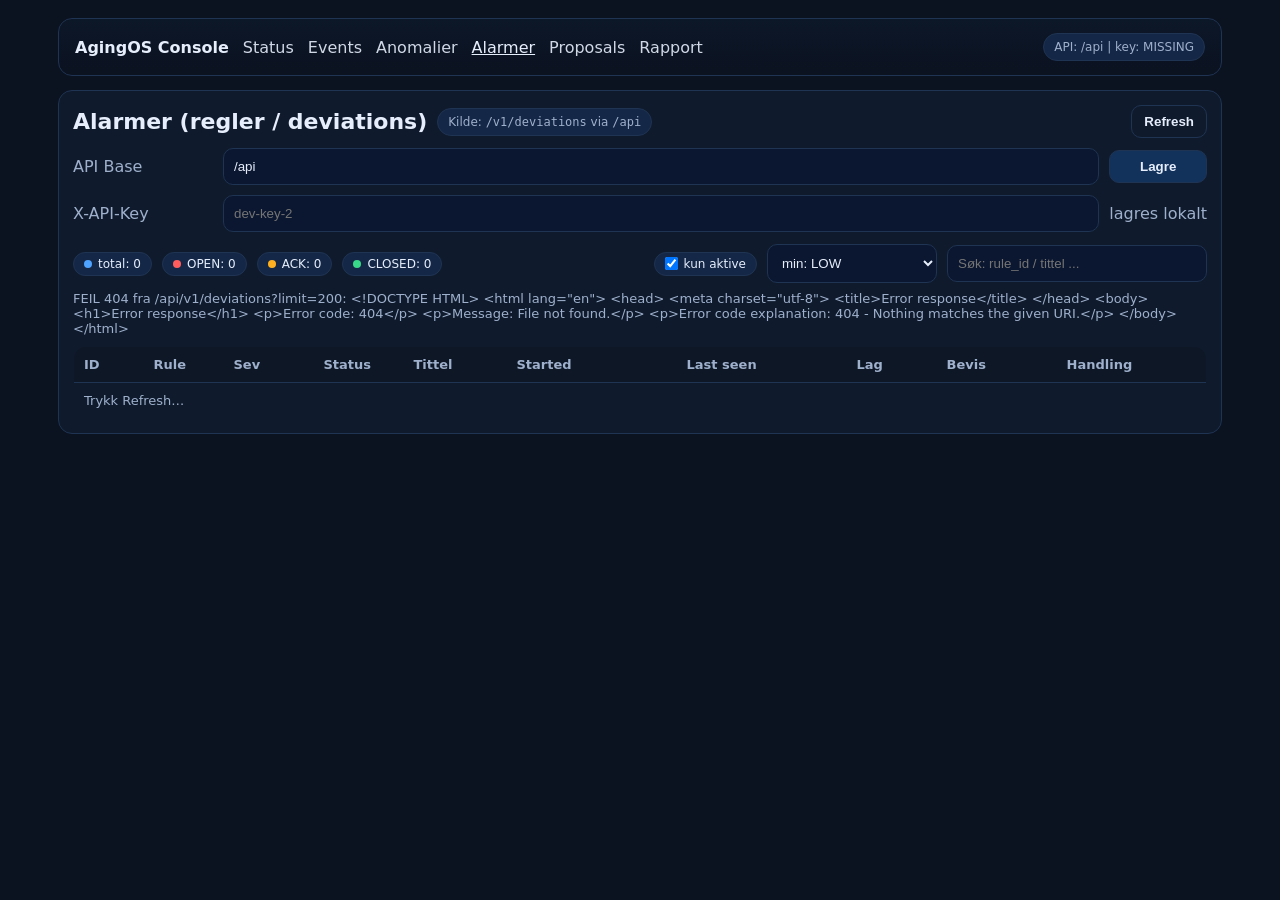
==== services/console/alarms.html @ 8adafd0e "console: alarms page; baseline scope fix; rule param nesting + R-002 allowlist; console volume mount" ====
<!doctype html>
<html lang="no">
<head>
  <meta charset="utf-8" />
  <meta name="viewport" content="width=device-width, initial-scale=1" />
  <title>AgingOS Console — Alarmer</title>
  <style>
    :root{
      --bg:#0b1220; --panel:#0f1b2d; --panel2:#0c1728; --text:#e6eefc; --muted:#9fb0cc;
      --line:#1f3352; --chip:#142746; --good:#39d98a; --warn:#ffb020; --bad:#ff5d5d; --info:#4da3ff;
    }
    *{box-sizing:border-box}
    body{margin:0;font-family:ui-sans-serif,system-ui,-apple-system,Segoe UI,Roboto,Arial; background:var(--bg); color:var(--text);}
    a{color:var(--text); text-decoration:none}
    .wrap{max-width:1200px; margin:0 auto; padding:18px;}
    .topbar{display:flex; align-items:center; justify-content:space-between; gap:12px; padding:14px 16px; border:1px solid var(--line); background:linear-gradient(180deg,var(--panel2),transparent); border-radius:14px;}
    .nav{display:flex; gap:14px; flex-wrap:wrap; align-items:center}
    .nav a{opacity:.9}
    .nav a.active{opacity:1; text-decoration:underline}
    .pill{padding:6px 10px; border:1px solid var(--line); background:var(--chip); border-radius:999px; font-size:12px; color:var(--muted)}
    .grid{display:grid; grid-template-columns:1fr; gap:14px; margin-top:14px;}
    .card{border:1px solid var(--line); background:var(--panel); border-radius:14px; padding:14px;}
    .row{display:flex; gap:10px; flex-wrap:wrap; align-items:center; justify-content:space-between}
    .row .left{display:flex; gap:10px; flex-wrap:wrap; align-items:center}
    .h1{font-size:22px; font-weight:700; margin:0}
    .muted{color:var(--muted)}
    .btn{cursor:pointer; border:1px solid var(--line); background:#12325c; color:var(--text); padding:8px 12px; border-radius:10px; font-weight:600}
    .btn:active{transform:translateY(1px)}
    .btn.secondary{background:transparent}
    .btn.small{padding:6px 10px; font-size:12px}
    .inputs{display:grid; grid-template-columns:140px 1fr auto; gap:10px; align-items:center; margin-top:10px}
    input,select{width:100%; padding:10px 10px; border-radius:10px; border:1px solid var(--line); background:#0b1730; color:var(--text)}
    table{width:100%; border-collapse:collapse; margin-top:10px; overflow:hidden; border-radius:12px; border:1px solid var(--line)}
    th,td{padding:10px 10px; border-bottom:1px solid var(--line); vertical-align:top; font-size:13px}
    th{color:var(--muted); font-weight:700; text-align:left; background:rgba(0,0,0,.15)}
    tr:hover td{background:rgba(255,255,255,.03)}
    .chip{display:inline-flex; align-items:center; gap:6px; padding:4px 10px; border-radius:999px; border:1px solid var(--line); background:var(--chip); font-size:12px}
    .dot{width:8px; height:8px; border-radius:999px; background:var(--muted)}
    .dot.good{background:var(--good)} .dot.warn{background:var(--warn)} .dot.bad{background:var(--bad)} .dot.info{background:var(--info)}
    details{border:1px solid var(--line); border-radius:12px; padding:10px; background:rgba(0,0,0,.12)}
    pre{margin:8px 0 0 0; white-space:pre-wrap; word-break:break-word; color:var(--text)}
    .notice{margin-top:8px; color:var(--muted); font-size:13px}
  
    .banner{
      margin-top:12px;
      border:1px solid var(--line);
      border-radius:14px;
      padding:12px 14px;
      display:flex;
      align-items:center;
      justify-content:space-between;
      gap:12px;
      background: rgba(0,0,0,.12);
    }
    .banner.hidden{ display:none; }
    .banner .left{ display:flex; flex-wrap:wrap; align-items:center; gap:10px; }
    .banner .title{ font-weight:800; }
    .banner .meta{ color:var(--muted); font-size:13px; }
    .banner.bad{ border-color: rgba(255,93,93,.55); background: rgba(255,93,93,.08); }
    .banner.warn{ border-color: rgba(255,176,32,.55); background: rgba(255,176,32,.08); }

  </style>
</head>
<body>
  <div class="wrap">
    <div class="topbar">
      <div class="nav">
        <div style="font-weight:800">AgingOS Console</div>
        <a class="navlink" href="./index.html">Status</a>
        <a class="navlink" href="./events.html">Events</a>
        <a class="navlink" href="./anomalies.html">Anomalier</a>
        <a class="navlink active" href="./alarms.html">Alarmer</a>
        <a class="navlink" href="./proposals.html">Proposals</a>
        <a class="navlink" href="./report.html">Rapport</a>
      </div>
      <div class="pill" id="authPill">API: ? | key: ?</div>
    </div>

    <div class="grid">
      <div class="card">
        <div class="row">
          <div class="left">
            <div class="h1">Alarmer (regler / deviations)</div>
            <span class="pill">Kilde: <code>/v1/deviations</code> via <code>/api</code></span>
          </div>
          <div class="left">
            <button class="btn secondary" id="btnRefresh">Refresh</button>
          </div>
        </div>

        
        <div class="banner hidden" id="alarmBanner">
          <div class="left">
            <span class="chip"><span class="dot bad" id="alarmDot"></span><span class="title" id="alarmTitle">—</span></span>
            <span class="meta" id="alarmMeta">—</span>
          </div>
          <div class="left">
            <span class="pill" id="autoRefreshPill">Auto-refresh: ON (30s)</span>
            <button class="btn secondary small" id="btnPauseAuto">Pause</button>
          </div>
        </div>

        <div class="inputs">
          <div class="muted">API Base</div>
          <input id="apiBase" placeholder="/api" />
          <button class="btn" id="btnSave">Lagre</button>

          <div class="muted">X-API-Key</div>
          <input id="apiKey" placeholder="dev-key-2" />
          <div class="muted" style="text-align:right">lagres lokalt</div>
        </div>

        <div class="row" style="margin-top:12px">
          <div class="left">
            <span class="chip"><span class="dot info"></span><span id="cntTotal">total: 0</span></span>
            <span class="chip"><span class="dot bad"></span><span id="cntOpen">OPEN: 0</span></span>
            <span class="chip"><span class="dot warn"></span><span id="cntAck">ACK: 0</span></span>
            <span class="chip"><span class="dot good"></span><span id="cntClosed">CLOSED: 0</span></span>
          </div>
          <div class="left">
            <label class="chip" style="cursor:pointer">
              <input id="onlyActive" type="checkbox" checked style="width:auto; margin:0" />
              <span>kun aktive</span>
            </label>
            <select id="minSev" title="Min severity" style="width:170px">
              <option value="LOW">min: LOW</option>
              <option value="MEDIUM">min: MEDIUM</option>
              <option value="HIGH">min: HIGH</option>
            </select>
            <input id="q" placeholder="Søk: rule_id / tittel ..." style="width:260px" />
          </div>
        </div>

        <div class="notice" id="notice"></div>

        <table>
          <thead>
            <tr>
              <th style="width:70px">ID</th>
              <th style="width:80px">Rule</th>
              <th style="width:90px">Sev</th>
              <th style="width:90px">Status</th>
              <th>Tittel</th>
              <th style="width:170px">Started</th>
              <th style="width:170px">Last seen</th>
              <th style="width:90px">Lag</th>
              <th style="width:120px">Bevis</th>
              <th style="width:150px">Handling</th>
            </tr>
          </thead>
          <tbody id="tbody">
            <tr><td colspan="10" class="muted">Trykk Refresh…</td></tr>
          </tbody>
        </table>
      </div>
    </div>
  </div>

<script>
  const LS_BASE = "agingos_api_base";
  const LS_KEY  = "agingos_api_key";

  function normBase(x){
    x = (x || "").trim();
    if(!x) return "/api";
    if(!x.startsWith("/")) x = "/" + x;
    return x.replace(/\/+$/,"");
  }
  function sevRank(s){
    return ({LOW:1, MEDIUM:2, HIGH:3}[String(s||"").toUpperCase()] || 0);
  }
  function esc(s){
    return String(s ?? "").replace(/[&<>"']/g, c => ({'&':'&amp;','<':'&lt;','>':'&gt;','"':'&quot;',"'":'&#39;'}[c]));
  }
  function fmtTs(x){
    if(!x) return "—";
    try{
      const d = new Date(x);
      return d.toISOString().replace("T"," ").replace("Z","Z");
    }catch{ return String(x); }
  }
  function minutesBetween(a,b){
    try{
      const da = new Date(a).getTime();
      const db = new Date(b).getTime();
      if(!isFinite(da) || !isFinite(db)) return null;
      return Math.round((db-da)/60000);
    }catch{ return null; }
  }

  function setNotice(msg){
    document.getElementById("notice").textContent = msg || "";
  }

  async function apiFetch(path){
    const base = normBase(document.getElementById("apiBase").value);
    const key  = (document.getElementById("apiKey").value || "").trim();
    const url  = base + path;
    const headers = {};
    if(key) headers["X-API-Key"] = key;
    const res = await fetch(url, {headers});
    const txt = await res.text();
    let json = null;
    try{ json = JSON.parse(txt); }catch{}
    return {ok: res.ok, status: res.status, url, text: txt, json};
  }


  async function apiPatch(path, body){
    const base = normBase(document.getElementById("apiBase").value);
    const key  = (document.getElementById("apiKey").value || "").trim();
    const url  = base + path;
    const headers = {"Content-Type":"application/json"};
    if(key) headers["X-API-Key"] = key;
    const res = await fetch(url, {method:"PATCH", headers, body: JSON.stringify(body || {})});
    const txt = await res.text();
    let json = null;
    try{ json = JSON.parse(txt); }catch{}
    return {ok: res.ok, status: res.status, url, text: txt, json};
  }

  async function setStatus(id, status){
    if(!id) return;
    const ok = confirm(`Sett status ${status} for deviation #${id}?`);
    if(!ok) return;
    setNotice(`Oppdaterer #${id} -> ${status}…`);
    const r = await apiPatch(`/v1/deviations/${id}`, {status});
    if(!r.ok){
      setNotice(`FEIL ${r.status} fra ${r.url}: ${r.text}`);
      return;
    }
    await refresh();
    setNotice("");
  }

  function updateAuthPill(){
    const base = normBase(document.getElementById("apiBase").value);
    const key  = (document.getElementById("apiKey").value || "").trim();
    document.getElementById("authPill").textContent = `API: ${base} | key: ${key ? "SET" : "MISSING"}`;
  }

  function render(rows){
    const tbody = document.getElementById("tbody");
    if(!rows.length){
      tbody.innerHTML = `<tr><td colspan="10" class="muted">Ingen avvik matcher filter.</td></tr>`;
      return;
    }
    tbody.innerHTML = rows.map(r => {
      const id = r.deviation_id ?? "—";
      const rule = esc(r.rule_id ?? "—");
      const sev  = String(r.severity ?? "—").toUpperCase();
      const st   = String(r.status ?? "—").toUpperCase();
      const title= esc(r.title ?? "");
      const started = fmtTs(r.started_at);
      const lastSeen = fmtTs(r.last_seen_at || r.timestamp);
      const nowIso = new Date().toISOString();
      const lag = r.evidence?.last_event_ts ? minutesBetween(r.evidence.last_event_ts, nowIso) : null;

      const sevDot = (sev==="HIGH") ? "bad" : (sev==="MEDIUM" ? "warn" : "good");
      const stDot  = (st==="OPEN") ? "bad" : (st==="ACK" ? "warn" : "good");

      const ev = r.evidence || {};
      const evPretty = esc(JSON.stringify(ev, null, 2));

      return `
        <tr>
          <td>${esc(id)}</td>
          <td><span class="chip"><span class="dot info"></span>${rule}</span></td>
          <td><span class="chip"><span class="dot ${sevDot}"></span>${esc(sev)}</span></td>
          <td><span class="chip"><span class="dot ${stDot}"></span>${esc(st)}</span></td>
          <td>${title}<div class="muted" style="margin-top:4px">start: ${esc(started)}</div></td>
          <td>${esc(started)}</td>
          <td>${esc(lastSeen)}</td>
          <td>${lag==null ? "—" : esc(lag + "m")}</td>
          <td>
            <details>
              <summary class="muted">vis</summary>
              <pre>${evPretty}</pre>
            </details>
          </td>
          <td>
            <button class="btn small" onclick="setStatus(${id},'ACK')" ${st==='ACK' || st==='CLOSED' ? 'disabled' : ''}>ACK</button>
            <button class="btn small secondary" onclick="setStatus(${id},'CLOSED')" ${st==='CLOSED' ? 'disabled' : ''}>CLOSE</button>
          </td>
        </tr>`;
    }).join("");
  }

  function applyFilters(all){
    const onlyActive = document.getElementById("onlyActive").checked;
    const minSev = document.getElementById("minSev").value;
    const q = (document.getElementById("q").value || "").trim().toLowerCase();

    let rows = all.slice();
    if(onlyActive){
      rows = rows.filter(r => String(r.status||"").toUpperCase() !== "CLOSED");
    }
    rows = rows.filter(r => sevRank(r.severity) >= sevRank(minSev));
    if(q){
      rows = rows.filter(r => {
        const a = String(r.rule_id||"").toLowerCase();
        const b = String(r.title||"").toLowerCase();
        const c = String(r.explanation||"").toLowerCase();
        return a.includes(q) || b.includes(q) || c.includes(q);
      });
    }
    // nyeste først
    rows.sort((x,y) => String(y.timestamp||"").localeCompare(String(x.timestamp||"")));
    return rows;
  }

  function updateCounts(all){
    const st = s => String(s||"").toUpperCase();
    const open = all.filter(r => st(r.status)==="OPEN").length;
    const ack  = all.filter(r => st(r.status)==="ACK").length;
    const clo  = all.filter(r => st(r.status)==="CLOSED").length;
    document.getElementById("cntTotal").textContent = `total: ${all.length}`;
    document.getElementById("cntOpen").textContent  = `OPEN: ${open}`;
    document.getElementById("cntAck").textContent   = `ACK: ${ack}`;
    document.getElementById("cntClosed").textContent= `CLOSED: ${clo}`;
  }

  let _all = [];

  let _autoTimer = null;
  let _autoEnabled = true;

  function bannerUpdate(all){
    const st = x => String(x||"").toUpperCase();
    const sev = x => String(x||"").toUpperCase();
    const open = all.filter(r => st(r.status)==="OPEN");
    const ack  = all.filter(r => st(r.status)==="ACK");
    const active = all.filter(r => st(r.status)!=="CLOSED");

    const openHigh = open.filter(r => sev(r.severity)==="HIGH").length;
    const openMed  = open.filter(r => sev(r.severity)==="MEDIUM").length;
    const openLow  = open.filter(r => sev(r.severity)==="LOW").length;

    const banner = document.getElementById("alarmBanner");
    const title  = document.getElementById("alarmTitle");
    const meta   = document.getElementById("alarmMeta");
    const dot    = document.getElementById("alarmDot");

    if(!banner || !title || !meta || !dot) return;

    if(active.length === 0){
      banner.classList.add("hidden");
      return;
    }

    banner.classList.remove("hidden");
    banner.classList.remove("bad","warn");

    if(openHigh > 0){
      banner.classList.add("bad");
      dot.className = "dot bad";
      title.textContent = `⚠️ ${openHigh} HIGH OPEN alarm${openHigh===1?"":"er"}`;
    }else if(openMed > 0){
      banner.classList.add("warn");
      dot.className = "dot warn";
      title.textContent = `⚠️ ${openMed} MEDIUM OPEN alarm${openMed===1?"":"er"}`;
    }else if(open.length > 0){
      banner.classList.add("warn");
      dot.className = "dot warn";
      title.textContent = `⚠️ ${open.length} OPEN alarm${open.length===1?"":"er"}`;
    }else{
      dot.className = "dot good";
      title.textContent = `Aktive alarmer: ${active.length} (ingen OPEN)`;
    }

    const parts = [];
    parts.push(`Aktive: ${active.length}`);
    parts.push(`OPEN: ${open.length} (H:${openHigh} M:${openMed} L:${openLow})`);
    parts.push(`ACK: ${ack.length}`);
    meta.textContent = parts.join(" • ");
  }

  function autoRefreshStart(){
    autoRefreshStop();
    if(!_autoEnabled) return;
    _autoTimer = setInterval(() => {
      if(document.hidden) return; // pause when tab is not visible
      refresh();
    }, 30000);
  }
  function autoRefreshStop(){
    if(_autoTimer){ clearInterval(_autoTimer); _autoTimer = null; }
  }
  function autoRefreshSet(enabled){
    _autoEnabled = !!enabled;
    const pill = document.getElementById("autoRefreshPill");
    const btn  = document.getElementById("btnPauseAuto");
    if(pill) pill.textContent = _autoEnabled ? "Auto-refresh: ON (30s)" : "Auto-refresh: OFF";
    if(btn) btn.textContent = _autoEnabled ? "Pause" : "Resume";
    autoRefreshStart();
  }


  async function refresh(){
    updateAuthPill();
    setNotice("Henter deviations…");
    const r = await apiFetch("/v1/deviations?limit=200");
    if(!r.ok){
      setNotice(`FEIL ${r.status} fra ${r.url}: ${r.text}`);
      return;
    }
    _all = Array.isArray(r.json) ? r.json : [];
    updateCounts(_all);
    bannerUpdate(_all);
    render(applyFilters(_all));
    setNotice("");
  }

  function loadSettings(){
    document.getElementById("apiBase").value = normBase(localStorage.getItem(LS_BASE) || "/api");
    document.getElementById("apiKey").value  = (localStorage.getItem(LS_KEY) || "");
    updateAuthPill();
  }

  document.getElementById("btnSave").addEventListener("click", () => {
    localStorage.setItem(LS_BASE, normBase(document.getElementById("apiBase").value));
    localStorage.setItem(LS_KEY, (document.getElementById("apiKey").value || "").trim());
    updateAuthPill();
    setNotice("Lagret lokalt. Trykk Refresh.");
  });
  document.getElementById("btnRefresh").addEventListener("click", refresh);
  document.getElementById("onlyActive").addEventListener("change", () => render(applyFilters(_all)));
  document.getElementById("minSev").addEventListener("change", () => render(applyFilters(_all)));
  document.getElementById("q").addEventListener("input", () => render(applyFilters(_all)));

  loadSettings();
  refresh();

  const btnPause = document.getElementById("btnPauseAuto");
  if(btnPause){
    btnPause.addEventListener("click", () => autoRefreshSet(!_autoEnabled));
  }
  document.addEventListener("visibilitychange", () => {
    // restart timer when returning
    if(!document.hidden) autoRefreshStart();
  });
  autoRefreshSet(true);

</script>
</body>
</html>
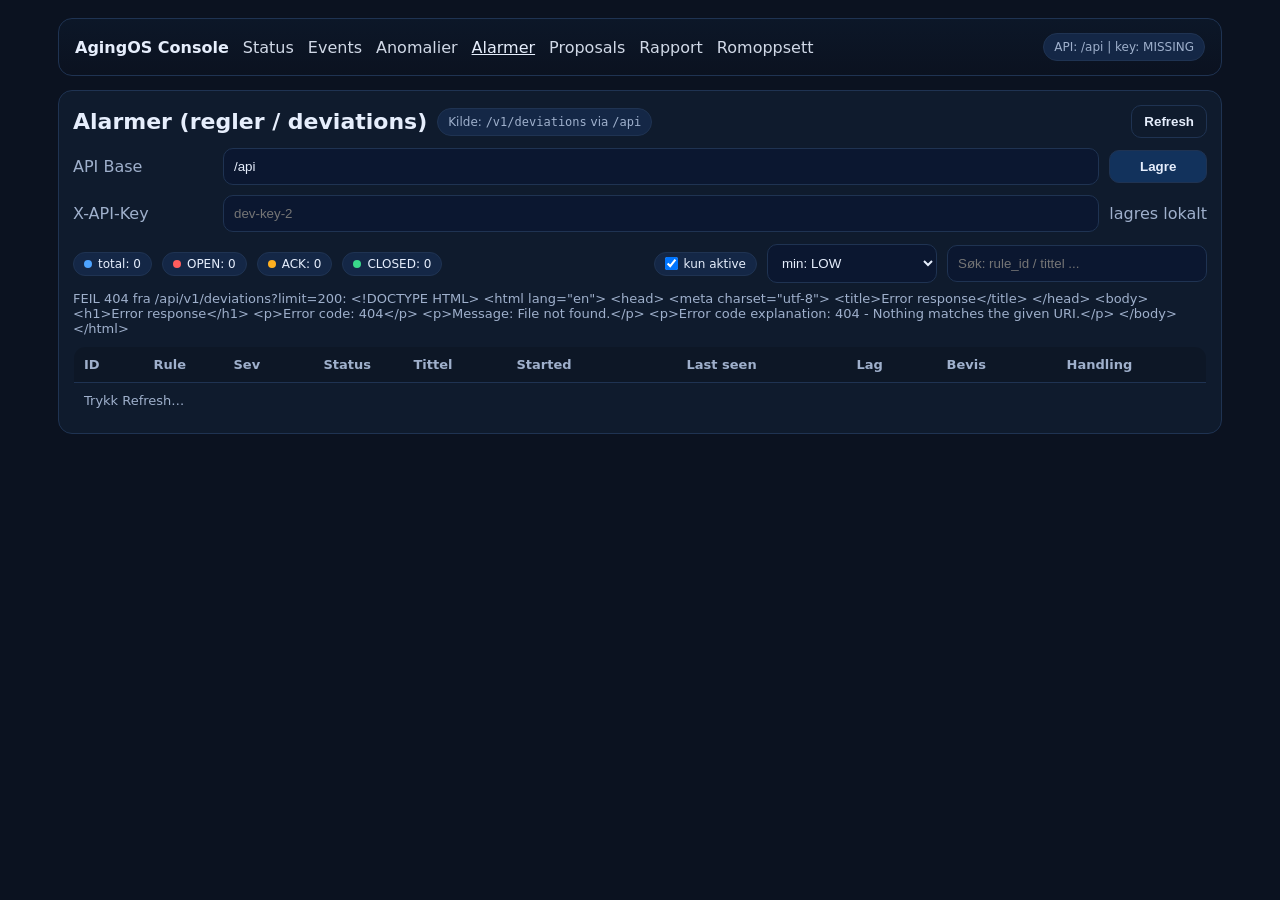
==== commit e2e98daf: "fixpack-3: room mapping console + docs + evidence (dev)" ====
--- a/services/console/alarms.html
+++ b/services/console/alarms.html
@@ -72,6 +72,7 @@
         <a class="navlink active" href="./alarms.html">Alarmer</a>
         <a class="navlink" href="./proposals.html">Proposals</a>
         <a class="navlink" href="./report.html">Rapport</a>
+  <a href="./rooms.html">Romoppsett</a>
       </div>
       <div class="pill" id="authPill">API: ? | key: ?</div>
     </div>
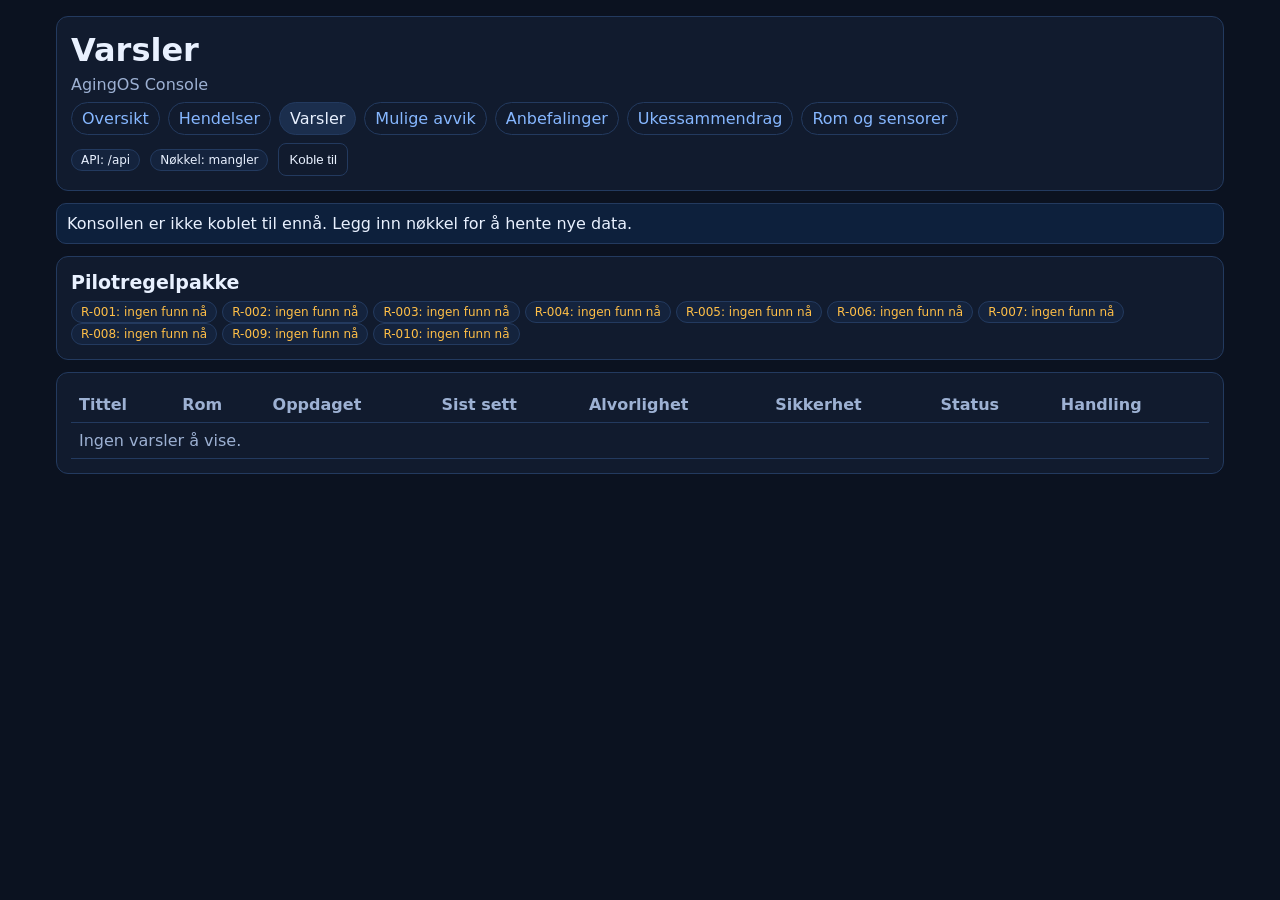
==== commit 4092e9bc: "console: norsk pilot-ui med felles shell og fail-soft sider" ====
--- a/services/console/alarms.html
+++ b/services/console/alarms.html
@@ -1,447 +1,16 @@
-<!doctype html>
-<html lang="no">
-<head>
-  <meta charset="utf-8" />
-  <meta name="viewport" content="width=device-width, initial-scale=1" />
-  <title>AgingOS Console — Alarmer</title>
-  <style>
-    :root{
-      --bg:#0b1220; --panel:#0f1b2d; --panel2:#0c1728; --text:#e6eefc; --muted:#9fb0cc;
-      --line:#1f3352; --chip:#142746; --good:#39d98a; --warn:#ffb020; --bad:#ff5d5d; --info:#4da3ff;
-    }
-    *{box-sizing:border-box}
-    body{margin:0;font-family:ui-sans-serif,system-ui,-apple-system,Segoe UI,Roboto,Arial; background:var(--bg); color:var(--text);}
-    a{color:var(--text); text-decoration:none}
-    .wrap{max-width:1200px; margin:0 auto; padding:18px;}
-    .topbar{display:flex; align-items:center; justify-content:space-between; gap:12px; padding:14px 16px; border:1px solid var(--line); background:linear-gradient(180deg,var(--panel2),transparent); border-radius:14px;}
-    .nav{display:flex; gap:14px; flex-wrap:wrap; align-items:center}
-    .nav a{opacity:.9}
-    .nav a.active{opacity:1; text-decoration:underline}
-    .pill{padding:6px 10px; border:1px solid var(--line); background:var(--chip); border-radius:999px; font-size:12px; color:var(--muted)}
-    .grid{display:grid; grid-template-columns:1fr; gap:14px; margin-top:14px;}
-    .card{border:1px solid var(--line); background:var(--panel); border-radius:14px; padding:14px;}
-    .row{display:flex; gap:10px; flex-wrap:wrap; align-items:center; justify-content:space-between}
-    .row .left{display:flex; gap:10px; flex-wrap:wrap; align-items:center}
-    .h1{font-size:22px; font-weight:700; margin:0}
-    .muted{color:var(--muted)}
-    .btn{cursor:pointer; border:1px solid var(--line); background:#12325c; color:var(--text); padding:8px 12px; border-radius:10px; font-weight:600}
-    .btn:active{transform:translateY(1px)}
-    .btn.secondary{background:transparent}
-    .btn.small{padding:6px 10px; font-size:12px}
-    .inputs{display:grid; grid-template-columns:140px 1fr auto; gap:10px; align-items:center; margin-top:10px}
-    input,select{width:100%; padding:10px 10px; border-radius:10px; border:1px solid var(--line); background:#0b1730; color:var(--text)}
-    table{width:100%; border-collapse:collapse; margin-top:10px; overflow:hidden; border-radius:12px; border:1px solid var(--line)}
-    th,td{padding:10px 10px; border-bottom:1px solid var(--line); vertical-align:top; font-size:13px}
-    th{color:var(--muted); font-weight:700; text-align:left; background:rgba(0,0,0,.15)}
-    tr:hover td{background:rgba(255,255,255,.03)}
-    .chip{display:inline-flex; align-items:center; gap:6px; padding:4px 10px; border-radius:999px; border:1px solid var(--line); background:var(--chip); font-size:12px}
-    .dot{width:8px; height:8px; border-radius:999px; background:var(--muted)}
-    .dot.good{background:var(--good)} .dot.warn{background:var(--warn)} .dot.bad{background:var(--bad)} .dot.info{background:var(--info)}
-    details{border:1px solid var(--line); border-radius:12px; padding:10px; background:rgba(0,0,0,.12)}
-    pre{margin:8px 0 0 0; white-space:pre-wrap; word-break:break-word; color:var(--text)}
-    .notice{margin-top:8px; color:var(--muted); font-size:13px}
-  
-    .banner{
-      margin-top:12px;
-      border:1px solid var(--line);
-      border-radius:14px;
-      padding:12px 14px;
-      display:flex;
-      align-items:center;
-      justify-content:space-between;
-      gap:12px;
-      background: rgba(0,0,0,.12);
-    }
-    .banner.hidden{ display:none; }
-    .banner .left{ display:flex; flex-wrap:wrap; align-items:center; gap:10px; }
-    .banner .title{ font-weight:800; }
-    .banner .meta{ color:var(--muted); font-size:13px; }
-    .banner.bad{ border-color: rgba(255,93,93,.55); background: rgba(255,93,93,.08); }
-    .banner.warn{ border-color: rgba(255,176,32,.55); background: rgba(255,176,32,.08); }
-
-  </style>
-</head>
-<body>
-  <div class="wrap">
-    <div class="topbar">
-      <div class="nav">
-        <div style="font-weight:800">AgingOS Console</div>
-        <a class="navlink" href="./index.html">Status</a>
-        <a class="navlink" href="./events.html">Events</a>
-        <a class="navlink" href="./anomalies.html">Anomalier</a>
-        <a class="navlink active" href="./alarms.html">Alarmer</a>
-        <a class="navlink" href="./proposals.html">Proposals</a>
-        <a class="navlink" href="./report.html">Rapport</a>
-  <a href="./rooms.html">Romoppsett</a>
-      </div>
-      <div class="pill" id="authPill">API: ? | key: ?</div>
-    </div>
-
-    <div class="grid">
-      <div class="card">
-        <div class="row">
-          <div class="left">
-            <div class="h1">Alarmer (regler / deviations)</div>
-            <span class="pill">Kilde: <code>/v1/deviations</code> via <code>/api</code></span>
-          </div>
-          <div class="left">
-            <button class="btn secondary" id="btnRefresh">Refresh</button>
-          </div>
-        </div>
-
-        
-        <div class="banner hidden" id="alarmBanner">
-          <div class="left">
-            <span class="chip"><span class="dot bad" id="alarmDot"></span><span class="title" id="alarmTitle">—</span></span>
-            <span class="meta" id="alarmMeta">—</span>
-          </div>
-          <div class="left">
-            <span class="pill" id="autoRefreshPill">Auto-refresh: ON (30s)</span>
-            <button class="btn secondary small" id="btnPauseAuto">Pause</button>
-          </div>
-        </div>
-
-        <div class="inputs">
-          <div class="muted">API Base</div>
-          <input id="apiBase" placeholder="/api" />
-          <button class="btn" id="btnSave">Lagre</button>
-
-          <div class="muted">X-API-Key</div>
-          <input id="apiKey" placeholder="dev-key-2" />
-          <div class="muted" style="text-align:right">lagres lokalt</div>
-        </div>
-
-        <div class="row" style="margin-top:12px">
-          <div class="left">
-            <span class="chip"><span class="dot info"></span><span id="cntTotal">total: 0</span></span>
-            <span class="chip"><span class="dot bad"></span><span id="cntOpen">OPEN: 0</span></span>
-            <span class="chip"><span class="dot warn"></span><span id="cntAck">ACK: 0</span></span>
-            <span class="chip"><span class="dot good"></span><span id="cntClosed">CLOSED: 0</span></span>
-          </div>
-          <div class="left">
-            <label class="chip" style="cursor:pointer">
-              <input id="onlyActive" type="checkbox" checked style="width:auto; margin:0" />
-              <span>kun aktive</span>
-            </label>
-            <select id="minSev" title="Min severity" style="width:170px">
-              <option value="LOW">min: LOW</option>
-              <option value="MEDIUM">min: MEDIUM</option>
-              <option value="HIGH">min: HIGH</option>
-            </select>
-            <input id="q" placeholder="Søk: rule_id / tittel ..." style="width:260px" />
-          </div>
-        </div>
-
-        <div class="notice" id="notice"></div>
-
-        <table>
-          <thead>
-            <tr>
-              <th style="width:70px">ID</th>
-              <th style="width:80px">Rule</th>
-              <th style="width:90px">Sev</th>
-              <th style="width:90px">Status</th>
-              <th>Tittel</th>
-              <th style="width:170px">Started</th>
-              <th style="width:170px">Last seen</th>
-              <th style="width:90px">Lag</th>
-              <th style="width:120px">Bevis</th>
-              <th style="width:150px">Handling</th>
-            </tr>
-          </thead>
-          <tbody id="tbody">
-            <tr><td colspan="10" class="muted">Trykk Refresh…</td></tr>
-          </tbody>
-        </table>
-      </div>
-    </div>
-  </div>
-
-<script>
-  const LS_BASE = "agingos_api_base";
-  const LS_KEY  = "agingos_api_key";
-
-  function normBase(x){
-    x = (x || "").trim();
-    if(!x) return "/api";
-    if(!x.startsWith("/")) x = "/" + x;
-    return x.replace(/\/+$/,"");
-  }
-  function sevRank(s){
-    return ({LOW:1, MEDIUM:2, HIGH:3}[String(s||"").toUpperCase()] || 0);
-  }
-  function esc(s){
-    return String(s ?? "").replace(/[&<>"']/g, c => ({'&':'&amp;','<':'&lt;','>':'&gt;','"':'&quot;',"'":'&#39;'}[c]));
-  }
-  function fmtTs(x){
-    if(!x) return "—";
-    try{
-      const d = new Date(x);
-      return d.toISOString().replace("T"," ").replace("Z","Z");
-    }catch{ return String(x); }
-  }
-  function minutesBetween(a,b){
-    try{
-      const da = new Date(a).getTime();
-      const db = new Date(b).getTime();
-      if(!isFinite(da) || !isFinite(db)) return null;
-      return Math.round((db-da)/60000);
-    }catch{ return null; }
-  }
-
-  function setNotice(msg){
-    document.getElementById("notice").textContent = msg || "";
-  }
-
-  async function apiFetch(path){
-    const base = normBase(document.getElementById("apiBase").value);
-    const key  = (document.getElementById("apiKey").value || "").trim();
-    const url  = base + path;
-    const headers = {};
-    if(key) headers["X-API-Key"] = key;
-    const res = await fetch(url, {headers});
-    const txt = await res.text();
-    let json = null;
-    try{ json = JSON.parse(txt); }catch{}
-    return {ok: res.ok, status: res.status, url, text: txt, json};
-  }
-
-
-  async function apiPatch(path, body){
-    const base = normBase(document.getElementById("apiBase").value);
-    const key  = (document.getElementById("apiKey").value || "").trim();
-    const url  = base + path;
-    const headers = {"Content-Type":"application/json"};
-    if(key) headers["X-API-Key"] = key;
-    const res = await fetch(url, {method:"PATCH", headers, body: JSON.stringify(body || {})});
-    const txt = await res.text();
-    let json = null;
-    try{ json = JSON.parse(txt); }catch{}
-    return {ok: res.ok, status: res.status, url, text: txt, json};
-  }
-
-  async function setStatus(id, status){
-    if(!id) return;
-    const ok = confirm(`Sett status ${status} for deviation #${id}?`);
-    if(!ok) return;
-    setNotice(`Oppdaterer #${id} -> ${status}…`);
-    const r = await apiPatch(`/v1/deviations/${id}`, {status});
-    if(!r.ok){
-      setNotice(`FEIL ${r.status} fra ${r.url}: ${r.text}`);
-      return;
-    }
-    await refresh();
-    setNotice("");
-  }
-
-  function updateAuthPill(){
-    const base = normBase(document.getElementById("apiBase").value);
-    const key  = (document.getElementById("apiKey").value || "").trim();
-    document.getElementById("authPill").textContent = `API: ${base} | key: ${key ? "SET" : "MISSING"}`;
-  }
-
-  function render(rows){
-    const tbody = document.getElementById("tbody");
-    if(!rows.length){
-      tbody.innerHTML = `<tr><td colspan="10" class="muted">Ingen avvik matcher filter.</td></tr>`;
-      return;
-    }
-    tbody.innerHTML = rows.map(r => {
-      const id = r.deviation_id ?? "—";
-      const rule = esc(r.rule_id ?? "—");
-      const sev  = String(r.severity ?? "—").toUpperCase();
-      const st   = String(r.status ?? "—").toUpperCase();
-      const title= esc(r.title ?? "");
-      const started = fmtTs(r.started_at);
-      const lastSeen = fmtTs(r.last_seen_at || r.timestamp);
-      const nowIso = new Date().toISOString();
-      const lag = r.evidence?.last_event_ts ? minutesBetween(r.evidence.last_event_ts, nowIso) : null;
-
-      const sevDot = (sev==="HIGH") ? "bad" : (sev==="MEDIUM" ? "warn" : "good");
-      const stDot  = (st==="OPEN") ? "bad" : (st==="ACK" ? "warn" : "good");
-
-      const ev = r.evidence || {};
-      const evPretty = esc(JSON.stringify(ev, null, 2));
-
-      return `
-        <tr>
-          <td>${esc(id)}</td>
-          <td><span class="chip"><span class="dot info"></span>${rule}</span></td>
-          <td><span class="chip"><span class="dot ${sevDot}"></span>${esc(sev)}</span></td>
-          <td><span class="chip"><span class="dot ${stDot}"></span>${esc(st)}</span></td>
-          <td>${title}<div class="muted" style="margin-top:4px">start: ${esc(started)}</div></td>
-          <td>${esc(started)}</td>
-          <td>${esc(lastSeen)}</td>
-          <td>${lag==null ? "—" : esc(lag + "m")}</td>
-          <td>
-            <details>
-              <summary class="muted">vis</summary>
-              <pre>${evPretty}</pre>
-            </details>
-          </td>
-          <td>
-            <button class="btn small" onclick="setStatus(${id},'ACK')" ${st==='ACK' || st==='CLOSED' ? 'disabled' : ''}>ACK</button>
-            <button class="btn small secondary" onclick="setStatus(${id},'CLOSED')" ${st==='CLOSED' ? 'disabled' : ''}>CLOSE</button>
-          </td>
-        </tr>`;
-    }).join("");
-  }
-
-  function applyFilters(all){
-    const onlyActive = document.getElementById("onlyActive").checked;
-    const minSev = document.getElementById("minSev").value;
-    const q = (document.getElementById("q").value || "").trim().toLowerCase();
-
-    let rows = all.slice();
-    if(onlyActive){
-      rows = rows.filter(r => String(r.status||"").toUpperCase() !== "CLOSED");
-    }
-    rows = rows.filter(r => sevRank(r.severity) >= sevRank(minSev));
-    if(q){
-      rows = rows.filter(r => {
-        const a = String(r.rule_id||"").toLowerCase();
-        const b = String(r.title||"").toLowerCase();
-        const c = String(r.explanation||"").toLowerCase();
-        return a.includes(q) || b.includes(q) || c.includes(q);
-      });
-    }
-    // nyeste først
-    rows.sort((x,y) => String(y.timestamp||"").localeCompare(String(x.timestamp||"")));
-    return rows;
-  }
-
-  function updateCounts(all){
-    const st = s => String(s||"").toUpperCase();
-    const open = all.filter(r => st(r.status)==="OPEN").length;
-    const ack  = all.filter(r => st(r.status)==="ACK").length;
-    const clo  = all.filter(r => st(r.status)==="CLOSED").length;
-    document.getElementById("cntTotal").textContent = `total: ${all.length}`;
-    document.getElementById("cntOpen").textContent  = `OPEN: ${open}`;
-    document.getElementById("cntAck").textContent   = `ACK: ${ack}`;
-    document.getElementById("cntClosed").textContent= `CLOSED: ${clo}`;
-  }
-
-  let _all = [];
-
-  let _autoTimer = null;
-  let _autoEnabled = true;
-
-  function bannerUpdate(all){
-    const st = x => String(x||"").toUpperCase();
-    const sev = x => String(x||"").toUpperCase();
-    const open = all.filter(r => st(r.status)==="OPEN");
-    const ack  = all.filter(r => st(r.status)==="ACK");
-    const active = all.filter(r => st(r.status)!=="CLOSED");
-
-    const openHigh = open.filter(r => sev(r.severity)==="HIGH").length;
-    const openMed  = open.filter(r => sev(r.severity)==="MEDIUM").length;
-    const openLow  = open.filter(r => sev(r.severity)==="LOW").length;
-
-    const banner = document.getElementById("alarmBanner");
-    const title  = document.getElementById("alarmTitle");
-    const meta   = document.getElementById("alarmMeta");
-    const dot    = document.getElementById("alarmDot");
-
-    if(!banner || !title || !meta || !dot) return;
-
-    if(active.length === 0){
-      banner.classList.add("hidden");
-      return;
-    }
-
-    banner.classList.remove("hidden");
-    banner.classList.remove("bad","warn");
-
-    if(openHigh > 0){
-      banner.classList.add("bad");
-      dot.className = "dot bad";
-      title.textContent = `⚠️ ${openHigh} HIGH OPEN alarm${openHigh===1?"":"er"}`;
-    }else if(openMed > 0){
-      banner.classList.add("warn");
-      dot.className = "dot warn";
-      title.textContent = `⚠️ ${openMed} MEDIUM OPEN alarm${openMed===1?"":"er"}`;
-    }else if(open.length > 0){
-      banner.classList.add("warn");
-      dot.className = "dot warn";
-      title.textContent = `⚠️ ${open.length} OPEN alarm${open.length===1?"":"er"}`;
-    }else{
-      dot.className = "dot good";
-      title.textContent = `Aktive alarmer: ${active.length} (ingen OPEN)`;
-    }
-
-    const parts = [];
-    parts.push(`Aktive: ${active.length}`);
-    parts.push(`OPEN: ${open.length} (H:${openHigh} M:${openMed} L:${openLow})`);
-    parts.push(`ACK: ${ack.length}`);
-    meta.textContent = parts.join(" • ");
-  }
-
-  function autoRefreshStart(){
-    autoRefreshStop();
-    if(!_autoEnabled) return;
-    _autoTimer = setInterval(() => {
-      if(document.hidden) return; // pause when tab is not visible
-      refresh();
-    }, 30000);
-  }
-  function autoRefreshStop(){
-    if(_autoTimer){ clearInterval(_autoTimer); _autoTimer = null; }
-  }
-  function autoRefreshSet(enabled){
-    _autoEnabled = !!enabled;
-    const pill = document.getElementById("autoRefreshPill");
-    const btn  = document.getElementById("btnPauseAuto");
-    if(pill) pill.textContent = _autoEnabled ? "Auto-refresh: ON (30s)" : "Auto-refresh: OFF";
-    if(btn) btn.textContent = _autoEnabled ? "Pause" : "Resume";
-    autoRefreshStart();
-  }
-
-
-  async function refresh(){
-    updateAuthPill();
-    setNotice("Henter deviations…");
-    const r = await apiFetch("/v1/deviations?limit=200");
-    if(!r.ok){
-      setNotice(`FEIL ${r.status} fra ${r.url}: ${r.text}`);
-      return;
-    }
-    _all = Array.isArray(r.json) ? r.json : [];
-    updateCounts(_all);
-    bannerUpdate(_all);
-    render(applyFilters(_all));
-    setNotice("");
-  }
-
-  function loadSettings(){
-    document.getElementById("apiBase").value = normBase(localStorage.getItem(LS_BASE) || "/api");
-    document.getElementById("apiKey").value  = (localStorage.getItem(LS_KEY) || "");
-    updateAuthPill();
-  }
-
-  document.getElementById("btnSave").addEventListener("click", () => {
-    localStorage.setItem(LS_BASE, normBase(document.getElementById("apiBase").value));
-    localStorage.setItem(LS_KEY, (document.getElementById("apiKey").value || "").trim());
-    updateAuthPill();
-    setNotice("Lagret lokalt. Trykk Refresh.");
-  });
-  document.getElementById("btnRefresh").addEventListener("click", refresh);
-  document.getElementById("onlyActive").addEventListener("change", () => render(applyFilters(_all)));
-  document.getElementById("minSev").addEventListener("change", () => render(applyFilters(_all)));
-  document.getElementById("q").addEventListener("input", () => render(applyFilters(_all)));
-
-  loadSettings();
-  refresh();
-
-  const btnPause = document.getElementById("btnPauseAuto");
-  if(btnPause){
-    btnPause.addEventListener("click", () => autoRefreshSet(!_autoEnabled));
-  }
-  document.addEventListener("visibilitychange", () => {
-    // restart timer when returning
-    if(!document.hidden) autoRefreshStart();
-  });
-  autoRefreshSet(true);
-
-</script>
-</body>
-</html>
+<!doctype html><html lang="no"><head><meta charset="utf-8"><meta name="viewport" content="width=device-width,initial-scale=1"><title>Varsler</title><link rel="stylesheet" href="./console_shared.css"></head><body><div class="wrap"><div id="shell"></div><div id="app"></div></div><script src="./console_shared.js"></script><script>
+pageShell('alarms.html','Varsler'); const app=document.getElementById('app');
+const sm={OPEN:'Ny',ACK:'Sett',CLOSED:'Ferdig'}; const sev={HIGH:'Viktig',MEDIUM:'Følg med',LOW:'Lav'};
+function conf(d){const c=d.evidence?.confidence??d.evidence?.score??0; if(c>=0.75)return 'Høy sikkerhet'; if(c>=0.45)return 'Middels sikkerhet'; return 'Lav sikkerhet'}
+function eventsLink(w,r){const q=new URLSearchParams(); if(r)q.set('room',r); if(w?.since)q.set('since',w.since); if(w?.until)q.set('until',w.until); return './events.html?'+q.toString()}
+async function patch(id,status){await api('/v1/deviations/'+id,{method:'PATCH',body:JSON.stringify({status})});location.reload()}
+(async()=>{const cache=loadCache('alarms');let devs=[];let pack=[];try{[devs,pack]=await Promise.all([api('/v1/deviations?limit=500'),api('/rules/pilot-pack')]);saveCache('alarms',{devs,pack})}catch(e){const c=cache?.data||{};devs=c.devs||[];pack=c.pack||[]}
+const rules=(Array.isArray(pack)?pack:[]).map(r=>r.rule_id||r.id).filter(Boolean);const fallback=['R-001','R-002','R-003','R-004','R-005','R-006','R-007','R-008','R-009','R-010'];const allRules=rules.length?rules:fallback;
+const byRule={};devs.forEach(d=>(byRule[d.rule_id]=byRule[d.rule_id]||[]).push(d));
+app.innerHTML=failSoftBlock(cache)+`<div class='card'><h2>Pilotregelpakke</h2>${allRules.map(r=>`<span class='chip ${byRule[r]?.length?'ok':'warn'}'>${r}: ${byRule[r]?.length?byRule[r].length+' aktive/tidligere':'ingen funn nå'}</span>`).join(' ')}</div>
+<div class='card'><table><thead><tr><th>Tittel</th><th>Rom</th><th>Oppdaget</th><th>Sist sett</th><th>Alvorlighet</th><th>Sikkerhet</th><th>Status</th><th>Handling</th></tr></thead><tbody id='tb'></tbody></table></div>`;
+const tb=document.getElementById('tb');
+tb.innerHTML=devs.map(d=>{const ev=d.evidence||{};const room=ev.room||ev.room_id||'Ukjent rom';const baseline=ev.baseline??ev.expected??'Mangler sammenlignbar historikk';const obs=ev.observed??ev.current??'Mangler observasjon';const diff=ev.delta??ev.diff??'Ukjent';const uncertain=conf(d)!=='Høy sikkerhet'?`<div class='muted small'>Usikkerhet: ${ev.uncertainty_reason||'Vi mangler enten historikk, stabil romkobling eller tydelige signaler.'}</div>`:'';
+return `<tr><td><b>${esc(d.title||d.rule_id)}</b><div class='small muted'>${esc(d.rule_id||'')}</div><details><summary>Se forklaring</summary><ol class='small'><li>Hva reagerer vi på? ${esc(d.title||'Mønsteravvik')}</li><li>Hvorfor fikk du dette varselet? ${esc(d.explanation||'Avvik fra vanlig nivå')}</li><li>Hva er vanlig? ${esc(String(baseline))}</li><li>Hva ble sett nå? ${esc(String(obs))}</li><li>Hvor stor er forskjellen? ${esc(String(diff))}</li><li>Hvor sikre er vi? ${conf(d)}</li><li>Hvor alvorlig virker dette? ${sev[d.severity]||'Følg med'}</li><li>Hva bør du gjøre nå? Se hendelser i samme tidsrom og bekreft situasjonen.</li></ol>${uncertain}${devDetails(d)}</details></td><td>${esc(room)}</td><td>${fmtNo(d.started_at||d.timestamp)}</td><td>${fmtNo(d.last_seen_at)}</td><td>${sev[d.severity]||'Følg med'}</td><td>${conf(d)}</td><td>${sm[d.status]||d.status}</td><td><button class='btn secondary' onclick='patch(${d.deviation_id},"ACK")'>Marker som sett</button><button class='btn secondary' onclick='patch(${d.deviation_id},"CLOSED")'>Marker som ferdig</button><a href='${eventsLink(d.window,room)}'>Se hendelser i samme tidsrom</a></td></tr>`}).join('')||'<tr><td colspan="8" class="muted">Ingen varsler å vise.</td></tr>';
+})();
+</script></body></html>
--- a/services/console/console_shared.css
+++ b/services/console/console_shared.css
@@ -0,0 +1,13 @@
+:root{--bg:#0b1220;--card:#111b2e;--line:#233a5f;--text:#e9f1ff;--muted:#9db1d3;--ok:#3fd18a;--warn:#ffbf47;--bad:#ff6b6b;--link:#86b7ff}
+*{box-sizing:border-box}body{margin:0;font-family:Inter,system-ui,-apple-system,Segoe UI,Roboto,Arial;background:var(--bg);color:var(--text)}
+.wrap{max-width:1200px;margin:0 auto;padding:16px}.card{background:var(--card);border:1px solid var(--line);border-radius:12px;padding:14px;margin-bottom:12px}
+.topnav{display:flex;gap:8px;flex-wrap:wrap;margin-top:8px}.topnav a{color:var(--link);text-decoration:none;padding:6px 10px;border:1px solid var(--line);border-radius:999px}
+.topnav a.active{background:#1b2e4d;color:var(--text)}h1{margin:0 0 6px}h2{margin:0 0 8px;font-size:19px}.muted{color:var(--muted)}
+.row{display:flex;gap:10px;flex-wrap:wrap;align-items:center}.grid2{display:grid;grid-template-columns:1fr 1fr;gap:12px}@media (max-width:900px){.grid2{grid-template-columns:1fr}}
+.btn{border:1px solid var(--line);background:#1d3f6f;color:var(--text);padding:8px 10px;border-radius:8px;cursor:pointer}.btn:disabled{opacity:.5;cursor:not-allowed}.btn.secondary{background:transparent}
+input,select{background:#0e1a2f;color:var(--text);border:1px solid var(--line);border-radius:8px;padding:8px}
+table{width:100%;border-collapse:collapse}th,td{border-bottom:1px solid var(--line);padding:8px;vertical-align:top;text-align:left}th{color:var(--muted)}
+.chip{display:inline-block;border:1px solid var(--line);border-radius:999px;padding:3px 9px;font-size:12px;background:#14233d}.ok{color:var(--ok)}.warn{color:var(--warn)}.bad{color:var(--bad)}
+details{border:1px solid var(--line);border-radius:8px;padding:8px}pre{white-space:pre-wrap;word-break:break-word;max-height:260px;overflow:auto}
+.notice{border:1px solid var(--line);background:#0d203c;border-radius:10px;padding:10px;margin-bottom:12px}
+.small{font-size:12px}
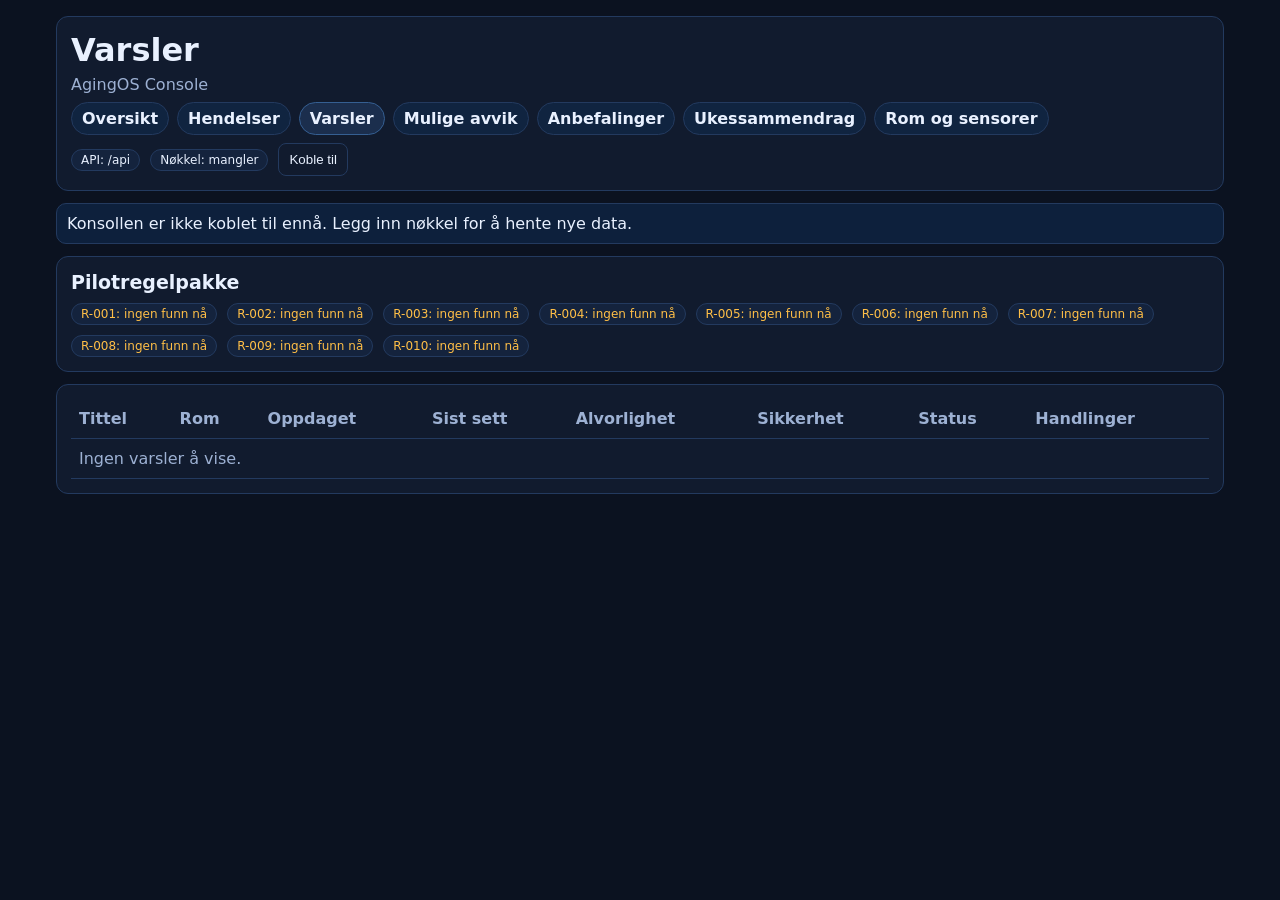
==== commit b0aa2439: "console: tighten pilot UX for events, anomalies, report, rooms and alerts" ====
--- a/services/console/alarms.html
+++ b/services/console/alarms.html
@@ -1,16 +1,141 @@
-<!doctype html><html lang="no"><head><meta charset="utf-8"><meta name="viewport" content="width=device-width,initial-scale=1"><title>Varsler</title><link rel="stylesheet" href="./console_shared.css"></head><body><div class="wrap"><div id="shell"></div><div id="app"></div></div><script src="./console_shared.js"></script><script>
-pageShell('alarms.html','Varsler'); const app=document.getElementById('app');
-const sm={OPEN:'Ny',ACK:'Sett',CLOSED:'Ferdig'}; const sev={HIGH:'Viktig',MEDIUM:'Følg med',LOW:'Lav'};
-function conf(d){const c=d.evidence?.confidence??d.evidence?.score??0; if(c>=0.75)return 'Høy sikkerhet'; if(c>=0.45)return 'Middels sikkerhet'; return 'Lav sikkerhet'}
-function eventsLink(w,r){const q=new URLSearchParams(); if(r)q.set('room',r); if(w?.since)q.set('since',w.since); if(w?.until)q.set('until',w.until); return './events.html?'+q.toString()}
-async function patch(id,status){await api('/v1/deviations/'+id,{method:'PATCH',body:JSON.stringify({status})});location.reload()}
-(async()=>{const cache=loadCache('alarms');let devs=[];let pack=[];try{[devs,pack]=await Promise.all([api('/v1/deviations?limit=500'),api('/rules/pilot-pack')]);saveCache('alarms',{devs,pack})}catch(e){const c=cache?.data||{};devs=c.devs||[];pack=c.pack||[]}
-const rules=(Array.isArray(pack)?pack:[]).map(r=>r.rule_id||r.id).filter(Boolean);const fallback=['R-001','R-002','R-003','R-004','R-005','R-006','R-007','R-008','R-009','R-010'];const allRules=rules.length?rules:fallback;
-const byRule={};devs.forEach(d=>(byRule[d.rule_id]=byRule[d.rule_id]||[]).push(d));
-app.innerHTML=failSoftBlock(cache)+`<div class='card'><h2>Pilotregelpakke</h2>${allRules.map(r=>`<span class='chip ${byRule[r]?.length?'ok':'warn'}'>${r}: ${byRule[r]?.length?byRule[r].length+' aktive/tidligere':'ingen funn nå'}</span>`).join(' ')}</div>
-<div class='card'><table><thead><tr><th>Tittel</th><th>Rom</th><th>Oppdaget</th><th>Sist sett</th><th>Alvorlighet</th><th>Sikkerhet</th><th>Status</th><th>Handling</th></tr></thead><tbody id='tb'></tbody></table></div>`;
-const tb=document.getElementById('tb');
-tb.innerHTML=devs.map(d=>{const ev=d.evidence||{};const room=ev.room||ev.room_id||'Ukjent rom';const baseline=ev.baseline??ev.expected??'Mangler sammenlignbar historikk';const obs=ev.observed??ev.current??'Mangler observasjon';const diff=ev.delta??ev.diff??'Ukjent';const uncertain=conf(d)!=='Høy sikkerhet'?`<div class='muted small'>Usikkerhet: ${ev.uncertainty_reason||'Vi mangler enten historikk, stabil romkobling eller tydelige signaler.'}</div>`:'';
-return `<tr><td><b>${esc(d.title||d.rule_id)}</b><div class='small muted'>${esc(d.rule_id||'')}</div><details><summary>Se forklaring</summary><ol class='small'><li>Hva reagerer vi på? ${esc(d.title||'Mønsteravvik')}</li><li>Hvorfor fikk du dette varselet? ${esc(d.explanation||'Avvik fra vanlig nivå')}</li><li>Hva er vanlig? ${esc(String(baseline))}</li><li>Hva ble sett nå? ${esc(String(obs))}</li><li>Hvor stor er forskjellen? ${esc(String(diff))}</li><li>Hvor sikre er vi? ${conf(d)}</li><li>Hvor alvorlig virker dette? ${sev[d.severity]||'Følg med'}</li><li>Hva bør du gjøre nå? Se hendelser i samme tidsrom og bekreft situasjonen.</li></ol>${uncertain}${devDetails(d)}</details></td><td>${esc(room)}</td><td>${fmtNo(d.started_at||d.timestamp)}</td><td>${fmtNo(d.last_seen_at)}</td><td>${sev[d.severity]||'Følg med'}</td><td>${conf(d)}</td><td>${sm[d.status]||d.status}</td><td><button class='btn secondary' onclick='patch(${d.deviation_id},"ACK")'>Marker som sett</button><button class='btn secondary' onclick='patch(${d.deviation_id},"CLOSED")'>Marker som ferdig</button><a href='${eventsLink(d.window,room)}'>Se hendelser i samme tidsrom</a></td></tr>`}).join('')||'<tr><td colspan="8" class="muted">Ingen varsler å vise.</td></tr>';
-})();
-</script></body></html>
+<!doctype html>
+<html lang="no">
+<head>
+  <meta charset="utf-8" />
+  <meta name="viewport" content="width=device-width,initial-scale=1" />
+  <title>Varsler</title>
+  <link rel="stylesheet" href="./console_shared.css" />
+</head>
+<body>
+  <div class="wrap">
+    <div id="shell"></div>
+    <div id="app"></div>
+  </div>
+  <script src="./console_shared.js"></script>
+  <script>
+    pageShell('alarms.html', 'Varsler');
+    const app = document.getElementById('app');
+
+    const statusMap = { OPEN: 'Ny', ACK: 'Sett', CLOSED: 'Ferdig' };
+    const severityMap = { HIGH: 'Viktig', MEDIUM: 'Følg med', LOW: 'Lav' };
+
+    function confidence(dev) {
+      const c = Number(dev.evidence?.confidence ?? dev.evidence?.score ?? 0);
+      if (c >= 0.75) return 'Høy sikkerhet';
+      if (c >= 0.45) return 'Middels sikkerhet';
+      return 'Lav sikkerhet';
+    }
+
+    function eventsLink(window, room) {
+      const q = new URLSearchParams();
+      if (room && room !== 'Ukjent rom') q.set('room', room);
+      if (window?.since) q.set('since', window.since);
+      if (window?.until) q.set('until', window.until);
+      return './events.html?' + q.toString();
+    }
+
+    async function patchStatus(id, status) {
+      await api('/v1/deviations/' + id, { method: 'PATCH', body: JSON.stringify({ status }) });
+      location.reload();
+    }
+
+    window.patchStatus = patchStatus;
+
+    (async () => {
+      const cache = loadCache('alarms');
+      const [devRes, packRes] = await Promise.all([
+        apiTry('/v1/deviations?limit=500'),
+        apiTry('/rules/pilot-pack'),
+      ]);
+
+      const devs = devRes.ok ? devRes.data : (cache?.data?.devs || []);
+      const pack = packRes.ok ? packRes.data : (cache?.data?.pack || []);
+      if (devRes.ok || packRes.ok) saveCache('alarms', { devs, pack });
+
+      const fallback = ['R-001', 'R-002', 'R-003', 'R-004', 'R-005', 'R-006', 'R-007', 'R-008', 'R-009', 'R-010'];
+      const rules = (Array.isArray(pack) ? pack : []).map((r) => r.rule_id || r.id).filter(Boolean);
+      const allRules = rules.length ? rules : fallback;
+      const byRule = {};
+      devs.forEach((d) => { byRule[d.rule_id] = byRule[d.rule_id] || []; byRule[d.rule_id].push(d); });
+
+      app.innerHTML = `
+        ${failSoftBlock(cache)}
+
+        <div class="card">
+          <h2>Pilotregelpakke</h2>
+          <div class="row">
+            ${allRules.map((r) => `<span class="chip ${byRule[r]?.length ? 'ok' : 'warn'}">${r}: ${byRule[r]?.length ? `${byRule[r].length} registrert` : 'ingen funn nå'}</span>`).join('')}
+          </div>
+        </div>
+
+        <div class="card">
+          <table>
+            <thead>
+              <tr>
+                <th>Tittel</th>
+                <th>Rom</th>
+                <th>Oppdaget</th>
+                <th>Sist sett</th>
+                <th>Alvorlighet</th>
+                <th>Sikkerhet</th>
+                <th>Status</th>
+                <th>Handlinger</th>
+              </tr>
+            </thead>
+            <tbody id="tb"></tbody>
+          </table>
+        </div>
+      `;
+
+      const tb = document.getElementById('tb');
+      tb.innerHTML = devs.map((d) => {
+        const ev = d.evidence || {};
+        const room = ev.room || ev.room_id || 'Ukjent rom';
+        const normal = ev.baseline ?? ev.expected ?? 'Mangler sammenlignbar historikk for denne perioden.';
+        const observed = ev.observed ?? ev.current ?? 'Mangler observasjon i grunnlaget.';
+        const diff = ev.delta ?? ev.diff ?? 'Forskjellen kan ikke tallfestes sikkert ennå.';
+        const certainty = confidence(d);
+
+        const uncertaintyText = certainty !== 'Høy sikkerhet'
+          ? (ev.uncertainty_reason || 'Vi mangler enten sammenlignbar historikk, stabil romkobling eller bedre datakvalitet. Mer data kan hjelpe, men tidshorisonten varierer per varseltype.')
+          : '';
+
+        return `
+          <tr>
+            <td>
+              <b>${esc(d.title || 'Varsel')}</b>
+              <div class="small muted">Hva bør du gjøre? Se hendelser i samme tidsrom og bekreft situasjonen i rommet.</div>
+              <details style="margin-top:8px">
+                <summary>Se forklaring</summary>
+                <div class="qa"><div class="q">1. Hva reagerer vi på?</div><div class="a">${esc(d.title || 'Mønsteravvik')}</div></div>
+                <div class="qa"><div class="q">2. Hvorfor fikk du dette varselet?</div><div class="a">${esc(d.explanation || 'Vi har oppdaget avvik fra det som er vanlig i samme tidsrom.')}</div></div>
+                <div class="qa"><div class="q">3. Hva er vanlig?</div><div class="a">${esc(String(normal))}</div></div>
+                <div class="qa"><div class="q">4. Hva ble sett nå?</div><div class="a">${esc(String(observed))}</div></div>
+                <div class="qa"><div class="q">5. Hvor stor er forskjellen?</div><div class="a">${esc(String(diff))}</div></div>
+                <div class="qa"><div class="q">6. Hvor sikre er vi?</div><div class="a">${certainty}</div></div>
+                <div class="qa"><div class="q">7. Hvor alvorlig virker dette?</div><div class="a">${severityMap[d.severity] || 'Følg med'}</div></div>
+                <div class="qa"><div class="q">8. Hva bør du gjøre nå?</div><div class="a">Se hendelser i samme tidsrom, sjekk rommet og marker deretter som sett eller ferdig.</div></div>
+                ${uncertaintyText ? `<div class="notice warn small">Usikkerhet: ${esc(uncertaintyText)}</div>` : ''}
+                ${devDetails(d)}
+              </details>
+            </td>
+            <td>${esc(room)}</td>
+            <td>${fmtNo(d.started_at || d.timestamp)}</td>
+            <td>${fmtNo(d.last_seen_at)}</td>
+            <td>${severityMap[d.severity] || 'Følg med'}</td>
+            <td>${certainty}</td>
+            <td>${statusMap[d.status] || d.status}</td>
+            <td>
+              <div class="actions">
+                <button class="btn secondary" onclick="patchStatus(${d.deviation_id}, 'ACK')">Marker som sett</button>
+                <button class="btn secondary" onclick="patchStatus(${d.deviation_id}, 'CLOSED')">Marker som ferdig</button>
+                <a href="${eventsLink(d.window, room)}">Se hendelser i samme tidsrom</a>
+              </div>
+            </td>
+          </tr>
+        `;
+      }).join('') || '<tr><td colspan="8" class="muted">Ingen varsler å vise.</td></tr>';
+    })();
+  </script>
+</body>
+</html>
--- a/services/console/console_shared.css
+++ b/services/console/console_shared.css
@@ -1,13 +1,105 @@
-:root{--bg:#0b1220;--card:#111b2e;--line:#233a5f;--text:#e9f1ff;--muted:#9db1d3;--ok:#3fd18a;--warn:#ffbf47;--bad:#ff6b6b;--link:#86b7ff}
-*{box-sizing:border-box}body{margin:0;font-family:Inter,system-ui,-apple-system,Segoe UI,Roboto,Arial;background:var(--bg);color:var(--text)}
-.wrap{max-width:1200px;margin:0 auto;padding:16px}.card{background:var(--card);border:1px solid var(--line);border-radius:12px;padding:14px;margin-bottom:12px}
-.topnav{display:flex;gap:8px;flex-wrap:wrap;margin-top:8px}.topnav a{color:var(--link);text-decoration:none;padding:6px 10px;border:1px solid var(--line);border-radius:999px}
-.topnav a.active{background:#1b2e4d;color:var(--text)}h1{margin:0 0 6px}h2{margin:0 0 8px;font-size:19px}.muted{color:var(--muted)}
-.row{display:flex;gap:10px;flex-wrap:wrap;align-items:center}.grid2{display:grid;grid-template-columns:1fr 1fr;gap:12px}@media (max-width:900px){.grid2{grid-template-columns:1fr}}
-.btn{border:1px solid var(--line);background:#1d3f6f;color:var(--text);padding:8px 10px;border-radius:8px;cursor:pointer}.btn:disabled{opacity:.5;cursor:not-allowed}.btn.secondary{background:transparent}
-input,select{background:#0e1a2f;color:var(--text);border:1px solid var(--line);border-radius:8px;padding:8px}
-table{width:100%;border-collapse:collapse}th,td{border-bottom:1px solid var(--line);padding:8px;vertical-align:top;text-align:left}th{color:var(--muted)}
-.chip{display:inline-block;border:1px solid var(--line);border-radius:999px;padding:3px 9px;font-size:12px;background:#14233d}.ok{color:var(--ok)}.warn{color:var(--warn)}.bad{color:var(--bad)}
-details{border:1px solid var(--line);border-radius:8px;padding:8px}pre{white-space:pre-wrap;word-break:break-word;max-height:260px;overflow:auto}
-.notice{border:1px solid var(--line);background:#0d203c;border-radius:10px;padding:10px;margin-bottom:12px}
-.small{font-size:12px}
+:root {
+  --bg: #0b1220;
+  --card: #111b2e;
+  --line: #233a5f;
+  --text: #e9f1ff;
+  --muted: #9db1d3;
+  --ok: #3fd18a;
+  --warn: #ffbf47;
+  --bad: #ff6b6b;
+  --link: #9bd1ff;
+  --link-hover: #c3e3ff;
+  --link-visited: #b8b8ff;
+}
+
+* { box-sizing: border-box; }
+body {
+  margin: 0;
+  font-family: Inter, system-ui, -apple-system, Segoe UI, Roboto, Arial, sans-serif;
+  background: var(--bg);
+  color: var(--text);
+}
+
+.wrap { max-width: 1200px; margin: 0 auto; padding: 16px; }
+.card { background: var(--card); border: 1px solid var(--line); border-radius: 12px; padding: 14px; margin-bottom: 12px; }
+
+h1 { margin: 0 0 6px; }
+h2 { margin: 0 0 10px; font-size: 19px; }
+h3 { margin: 0 0 8px; font-size: 16px; }
+.muted { color: var(--muted); }
+.small { font-size: 12px; }
+
+.topnav { display: flex; gap: 8px; flex-wrap: wrap; margin-top: 8px; }
+.topnav a {
+  color: var(--text);
+  text-decoration: none;
+  padding: 6px 10px;
+  border: 1px solid var(--line);
+  border-radius: 999px;
+  background: #102440;
+}
+.topnav a.active { background: #1b2e4d; color: var(--text); border-color: #355f92; }
+
+.row { display: flex; gap: 10px; flex-wrap: wrap; align-items: center; }
+.grid2 { display: grid; grid-template-columns: 1fr 1fr; gap: 12px; }
+.grid3 { display: grid; grid-template-columns: repeat(3, 1fr); gap: 12px; }
+@media (max-width: 900px) { .grid2, .grid3 { grid-template-columns: 1fr; } }
+
+.btn {
+  border: 1px solid var(--line);
+  background: #1d3f6f;
+  color: var(--text);
+  padding: 8px 10px;
+  border-radius: 8px;
+  cursor: pointer;
+}
+.btn.secondary { background: transparent; }
+.btn:disabled { opacity: .5; cursor: not-allowed; }
+
+input, select {
+  background: #0e1a2f;
+  color: var(--text);
+  border: 1px solid var(--line);
+  border-radius: 8px;
+  padding: 8px;
+}
+
+table { width: 100%; border-collapse: collapse; }
+th, td { border-bottom: 1px solid var(--line); padding: 10px 8px; vertical-align: top; text-align: left; }
+th { color: var(--muted); }
+
+.chip { display: inline-block; border: 1px solid var(--line); border-radius: 999px; padding: 3px 9px; font-size: 12px; background: #14233d; }
+.ok { color: var(--ok); }
+.warn { color: var(--warn); }
+.bad { color: var(--bad); }
+
+.notice { border: 1px solid var(--line); background: #0d203c; border-radius: 10px; padding: 10px; margin-bottom: 12px; }
+.notice.warn { border-color: #7a5c24; background: #30240d; }
+.notice.bad { border-color: #7f3b3b; background: #311818; }
+
+/* Contrast-safe links for all console pages */
+a,
+a:visited {
+  color: var(--link);
+  text-decoration: underline;
+  text-underline-offset: 2px;
+  font-weight: 600;
+}
+a:hover,
+a:focus-visible { color: var(--link-hover); }
+a:visited { color: var(--link-visited); }
+a:focus-visible {
+  outline: 2px solid var(--link-hover);
+  outline-offset: 2px;
+  border-radius: 4px;
+}
+
+details { border: 1px solid var(--line); border-radius: 8px; padding: 8px; background: #0f1b31; }
+pre { white-space: pre-wrap; word-break: break-word; max-height: 260px; overflow: auto; }
+
+.qa { border: 1px solid var(--line); border-radius: 10px; padding: 10px; margin: 8px 0; background: #0f1c33; }
+.qa .q { font-weight: 700; margin-bottom: 6px; }
+.qa .a { color: var(--text); }
+
+.actions { display: flex; flex-direction: column; gap: 8px; }
+.actions .row { align-items: flex-start; }
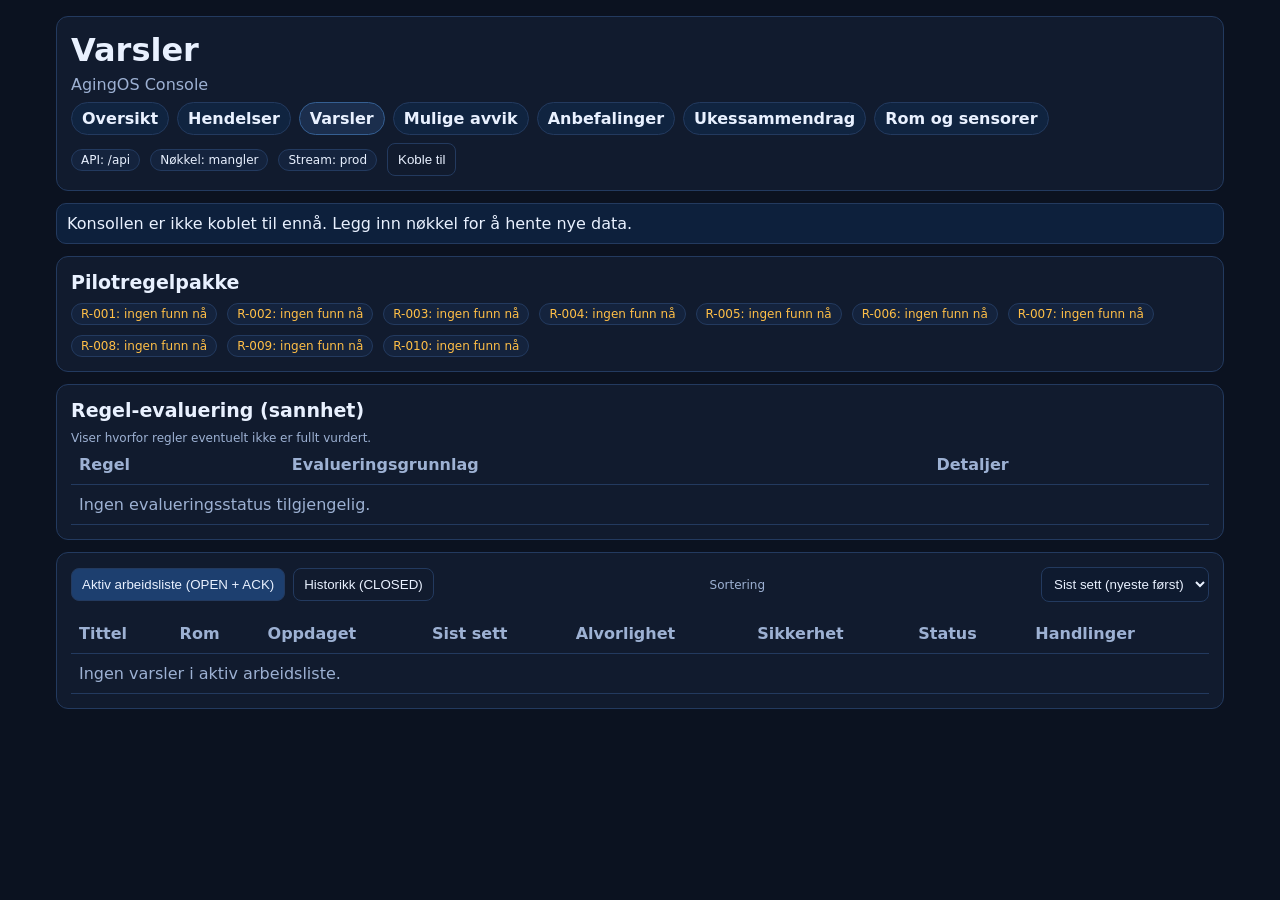
==== commit 590568af: "Implement Fixpack-C truthful rule gating for baseline/profile basis" ====
--- a/services/console/alarms.html
+++ b/services/console/alarms.html
@@ -18,12 +18,30 @@
 
     const statusMap = { OPEN: 'Ny', ACK: 'Sett', CLOSED: 'Ferdig' };
     const severityMap = { HIGH: 'Viktig', MEDIUM: 'Følg med', LOW: 'Lav' };
+    const VIEW_ACTIVE = 'active';
+    const VIEW_HISTORY = 'history';
+    const sortLabels = {
+      last_seen_desc: 'Sist sett (nyeste først)',
+      last_seen_asc: 'Sist sett (eldste først)',
+      status_asc: 'Status (A–Å)',
+      title_asc: 'Tittel (A–Å)',
+    };
 
     function confidence(dev) {
       const c = Number(dev.evidence?.confidence ?? dev.evidence?.score ?? 0);
       if (c >= 0.75) return 'Høy sikkerhet';
       if (c >= 0.45) return 'Middels sikkerhet';
       return 'Lav sikkerhet';
+    }
+
+
+
+    function truthText(t) {
+      if (!t || t === 'FULLY_EVALUATED') return 'Full vurdering';
+      if (t === 'NOT_EVALUATED') return 'Ikke vurdert: mangler nok historikk';
+      if (t === 'WEAK_BASIS') return 'Datagrunnlaget er for svakt til full vurdering';
+      if (t === 'DEFAULT_PROFILE') return 'Bruker standard nattvindu, ikke personlig boligprofil';
+      return t;
     }
 
     function eventsLink(window, room) {
@@ -41,16 +59,44 @@
 
     window.patchStatus = patchStatus;
 
+    function statusRank(status) {
+      return { OPEN: 0, ACK: 1, CLOSED: 2 }[status] ?? 9;
+    }
+
+    function sortedDeviations(rows, sortKey) {
+      const data = [...rows];
+      data.sort((a, b) => {
+        if (sortKey === 'status_asc') {
+          return statusRank(a.status) - statusRank(b.status);
+        }
+        if (sortKey === 'title_asc') {
+          return String(a.title || '').localeCompare(String(b.title || ''), 'no');
+        }
+        if (sortKey === 'last_seen_asc') {
+          return Date.parse(a.last_seen_at || a.timestamp || 0) - Date.parse(b.last_seen_at || b.timestamp || 0);
+        }
+        return Date.parse(b.last_seen_at || b.timestamp || 0) - Date.parse(a.last_seen_at || a.timestamp || 0);
+      });
+      return data;
+    }
+
+    function filterByView(rows, view) {
+      if (view === VIEW_HISTORY) return rows.filter((d) => d.status === 'CLOSED');
+      return rows.filter((d) => d.status === 'OPEN' || d.status === 'ACK');
+    }
+
     (async () => {
       const cache = loadCache('alarms');
-      const [devRes, packRes] = await Promise.all([
+      const [devRes, packRes, truthRes] = await Promise.all([
         apiTry('/v1/deviations?limit=500'),
         apiTry('/rules/pilot-pack'),
+        apiTry('/rules/evaluation-truth'),
       ]);
 
       const devs = devRes.ok ? devRes.data : (cache?.data?.devs || []);
       const pack = packRes.ok ? packRes.data : (cache?.data?.pack || []);
-      if (devRes.ok || packRes.ok) saveCache('alarms', { devs, pack });
+      const truth = truthRes.ok ? truthRes.data : (cache?.data?.truth || { rules: [] });
+      if (devRes.ok || packRes.ok || truthRes.ok) saveCache('alarms', { devs, pack, truth });
 
       const fallback = ['R-001', 'R-002', 'R-003', 'R-004', 'R-005', 'R-006', 'R-007', 'R-008', 'R-009', 'R-010'];
       const rules = (Array.isArray(pack) ? pack : []).map((r) => r.rule_id || r.id).filter(Boolean);
@@ -69,6 +115,32 @@
         </div>
 
         <div class="card">
+          <h2>Regel-evaluering (sannhet)</h2>
+          <div class="small muted">Viser hvorfor regler eventuelt ikke er fullt vurdert.</div>
+          <table>
+            <thead><tr><th>Regel</th><th>Evalueringsgrunnlag</th><th>Detaljer</th></tr></thead>
+            <tbody>
+              ${(truth.rules || []).map((r) => `<tr>
+                <td>${esc(r.rule_id)}</td>
+                <td>${esc(truthText(r.evaluation_truth))}</td>
+                <td class="small muted">${esc(r.basis_summary || (r.gating_reason || 'Ingen begrensning'))}</td>
+              </tr>`).join('') || '<tr><td colspan="3" class="muted">Ingen evalueringsstatus tilgjengelig.</td></tr>'}
+            </tbody>
+          </table>
+        </div>
+
+        <div class="card">
+          <div class="row" style="justify-content:space-between; align-items:center; gap:12px; margin-bottom:12px;">
+            <div class="row" style="gap:8px;">
+              <button id="btnActive" class="btn">Aktiv arbeidsliste (OPEN + ACK)</button>
+              <button id="btnHistory" class="btn secondary">Historikk (CLOSED)</button>
+            </div>
+            <label class="small muted" for="sortSelect">Sortering</label>
+            <select id="sortSelect" style="max-width:260px;">
+              ${Object.entries(sortLabels).map(([key, label]) => `<option value="${key}">${label}</option>`).join('')}
+            </select>
+          </div>
+
           <table>
             <thead>
               <tr>
@@ -88,13 +160,22 @@
       `;
 
       const tb = document.getElementById('tb');
-      tb.innerHTML = devs.map((d) => {
+      const btnActive = document.getElementById('btnActive');
+      const btnHistory = document.getElementById('btnHistory');
+      const sortSelect = document.getElementById('sortSelect');
+
+      let currentView = VIEW_ACTIVE;
+
+      function renderRows(rows) {
+        tb.innerHTML = rows.map((d) => {
         const ev = d.evidence || {};
         const room = ev.room || ev.room_id || 'Ukjent rom';
         const normal = ev.baseline ?? ev.expected ?? 'Mangler sammenlignbar historikk for denne perioden.';
         const observed = ev.observed ?? ev.current ?? 'Mangler observasjon i grunnlaget.';
         const diff = ev.delta ?? ev.diff ?? 'Forskjellen kan ikke tallfestes sikkert ennå.';
         const certainty = confidence(d);
+        const evalTruth = ev.evaluation_truth || 'FULLY_EVALUATED';
+        const truthMsg = truthText(evalTruth);
 
         const uncertaintyText = certainty !== 'Høy sikkerhet'
           ? (ev.uncertainty_reason || 'Vi mangler enten sammenlignbar historikk, stabil romkobling eller bedre datakvalitet. Mer data kan hjelpe, men tidshorisonten varierer per varseltype.')
@@ -113,6 +194,7 @@
                 <div class="qa"><div class="q">4. Hva ble sett nå?</div><div class="a">${esc(String(observed))}</div></div>
                 <div class="qa"><div class="q">5. Hvor stor er forskjellen?</div><div class="a">${esc(String(diff))}</div></div>
                 <div class="qa"><div class="q">6. Hvor sikre er vi?</div><div class="a">${certainty}</div></div>
+                <div class="qa"><div class="q">6b. Evalueringsgrunnlag</div><div class="a">${esc(truthMsg)}</div></div>
                 <div class="qa"><div class="q">7. Hvor alvorlig virker dette?</div><div class="a">${severityMap[d.severity] || 'Følg med'}</div></div>
                 <div class="qa"><div class="q">8. Hva bør du gjøre nå?</div><div class="a">Se hendelser i samme tidsrom, sjekk rommet og marker deretter som sett eller ferdig.</div></div>
                 ${uncertaintyText ? `<div class="notice warn small">Usikkerhet: ${esc(uncertaintyText)}</div>` : ''}
@@ -134,7 +216,27 @@
             </td>
           </tr>
         `;
-      }).join('') || '<tr><td colspan="8" class="muted">Ingen varsler å vise.</td></tr>';
+        }).join('') || `<tr><td colspan="8" class="muted">Ingen varsler i ${currentView === VIEW_ACTIVE ? 'aktiv arbeidsliste' : 'historikk'}.</td></tr>`;
+      }
+
+      function render() {
+        btnActive.className = currentView === VIEW_ACTIVE ? 'btn' : 'btn secondary';
+        btnHistory.className = currentView === VIEW_HISTORY ? 'btn' : 'btn secondary';
+        const visible = filterByView(devs, currentView);
+        renderRows(sortedDeviations(visible, sortSelect.value));
+      }
+
+      btnActive.addEventListener('click', () => {
+        currentView = VIEW_ACTIVE;
+        render();
+      });
+      btnHistory.addEventListener('click', () => {
+        currentView = VIEW_HISTORY;
+        render();
+      });
+      sortSelect.addEventListener('change', render);
+
+      render();
     })();
   </script>
 </body>
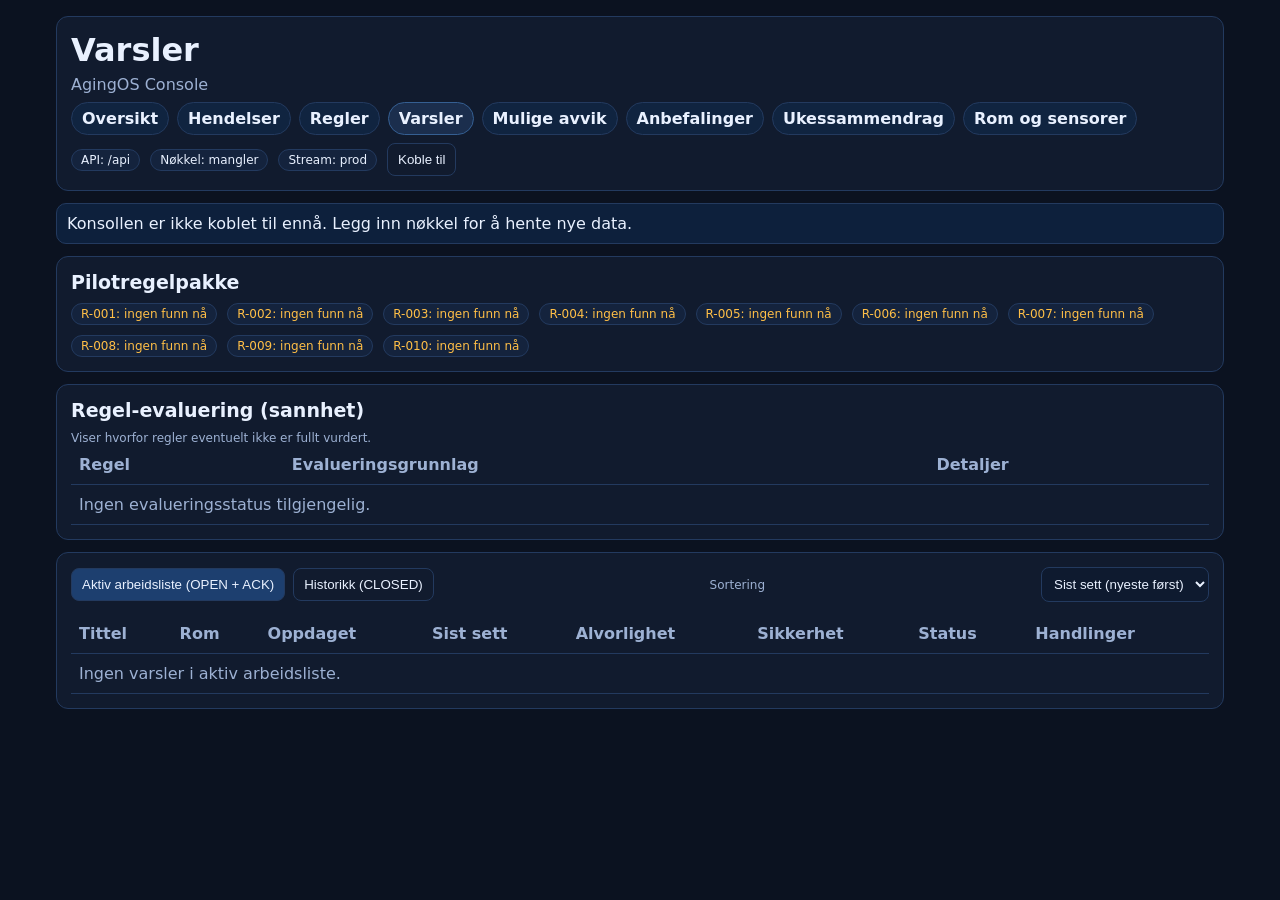
==== commit ac21abf5: "Fixpack-B: add rule explainability and truthful event drilldown" ====
--- a/services/console/alarms.html
+++ b/services/console/alarms.html
@@ -44,11 +44,42 @@
       return t;
     }
 
-    function eventsLink(window, room) {
+    function pickCategory(d) {
+      const ev = d.evidence || {};
+      return ev.category || ev.event_category || ev.primary_category || '';
+    }
+
+    function deriveWindow(d) {
+      const ev = d.evidence || {};
+      const win = d.window || {};
+      const since = win.since || ev.since || ev.window_since || d.started_at || d.timestamp || '';
+      const until = win.until || ev.until || ev.window_until || d.last_seen_at || '';
+      return { since, until };
+    }
+
+    function deriveRoom(d) {
+      const ev = d.evidence || {};
+      return ev.room || ev.room_id || '';
+    }
+
+    function exactEvidencePossible(d) {
+      const ids = Array.isArray(d.evidence_event_ids) ? d.evidence_event_ids : [];
+      if (ids.length) return true;
+      const evIds = Array.isArray(d.evidence?.event_ids) ? d.evidence.event_ids : [];
+      return evIds.length > 0;
+    }
+
+    function eventsLink(d) {
       const q = new URLSearchParams();
+      const room = deriveRoom(d);
+      const category = pickCategory(d);
+      const window = deriveWindow(d);
       if (room && room !== 'Ukjent rom') q.set('room', room);
-      if (window?.since) q.set('since', window.since);
-      if (window?.until) q.set('until', window.until);
+      if (category) q.set('category', category);
+      if (window.since) q.set('since', window.since);
+      if (window.until) q.set('until', window.until);
+      q.set('auto', '1');
+      q.set('stream_id', streamId());
       return './events.html?' + q.toString();
     }
 
@@ -93,10 +124,13 @@
         apiTry('/rules/evaluation-truth'),
       ]);
 
-      const devs = devRes.ok ? devRes.data : (cache?.data?.devs || []);
+      const devsRaw = devRes.ok ? devRes.data : (cache?.data?.devs || []);
+      const qp = new URLSearchParams(location.search);
+      const selectedRule = qp.get('rule_id') || '';
+      const devs = selectedRule ? devsRaw.filter((d) => (d.rule_id || '') === selectedRule) : devsRaw;
       const pack = packRes.ok ? packRes.data : (cache?.data?.pack || []);
       const truth = truthRes.ok ? truthRes.data : (cache?.data?.truth || { rules: [] });
-      if (devRes.ok || packRes.ok || truthRes.ok) saveCache('alarms', { devs, pack, truth });
+      if (devRes.ok || packRes.ok || truthRes.ok) saveCache('alarms', { devs: devsRaw, pack, truth });
 
       const fallback = ['R-001', 'R-002', 'R-003', 'R-004', 'R-005', 'R-006', 'R-007', 'R-008', 'R-009', 'R-010'];
       const rules = (Array.isArray(pack) ? pack : []).map((r) => r.rule_id || r.id).filter(Boolean);
@@ -106,6 +140,7 @@
 
       app.innerHTML = `
         ${failSoftBlock(cache)}
+        ${selectedRule ? `<div class="card"><b>Filter:</b> viser kun funn for regel ${esc(selectedRule)}. <a href="./alarms.html">Fjern filter</a></div>` : ''}
 
         <div class="card">
           <h2>Pilotregelpakke</h2>
@@ -169,7 +204,7 @@
       function renderRows(rows) {
         tb.innerHTML = rows.map((d) => {
         const ev = d.evidence || {};
-        const room = ev.room || ev.room_id || 'Ukjent rom';
+        const room = deriveRoom(d) || 'Ukjent rom';
         const normal = ev.baseline ?? ev.expected ?? 'Mangler sammenlignbar historikk for denne perioden.';
         const observed = ev.observed ?? ev.current ?? 'Mangler observasjon i grunnlaget.';
         const diff = ev.delta ?? ev.diff ?? 'Forskjellen kan ikke tallfestes sikkert ennå.';
@@ -211,7 +246,8 @@
               <div class="actions">
                 <button class="btn secondary" onclick="patchStatus(${d.deviation_id}, 'ACK')">Marker som sett</button>
                 <button class="btn secondary" onclick="patchStatus(${d.deviation_id}, 'CLOSED')">Marker som ferdig</button>
-                <a href="${eventsLink(d.window, room)}">Se hendelser i samme tidsrom</a>
+                <a href="${eventsLink(d)}">Se relevant datagrunnlag i hendelser</a>
+                <div class="small muted">${exactEvidencePossible(d) ? 'Eksakt trigger-event finnes i grunnlaget, men visningen bruker fortsatt filter på scope/tid/rom/kategori.' : 'Eksakt trigger-event er ikke bevist; viser relevant datagrunnlag for samme scope/tidsvindu/rom/kategori.'}</div>
               </div>
             </td>
           </tr>
